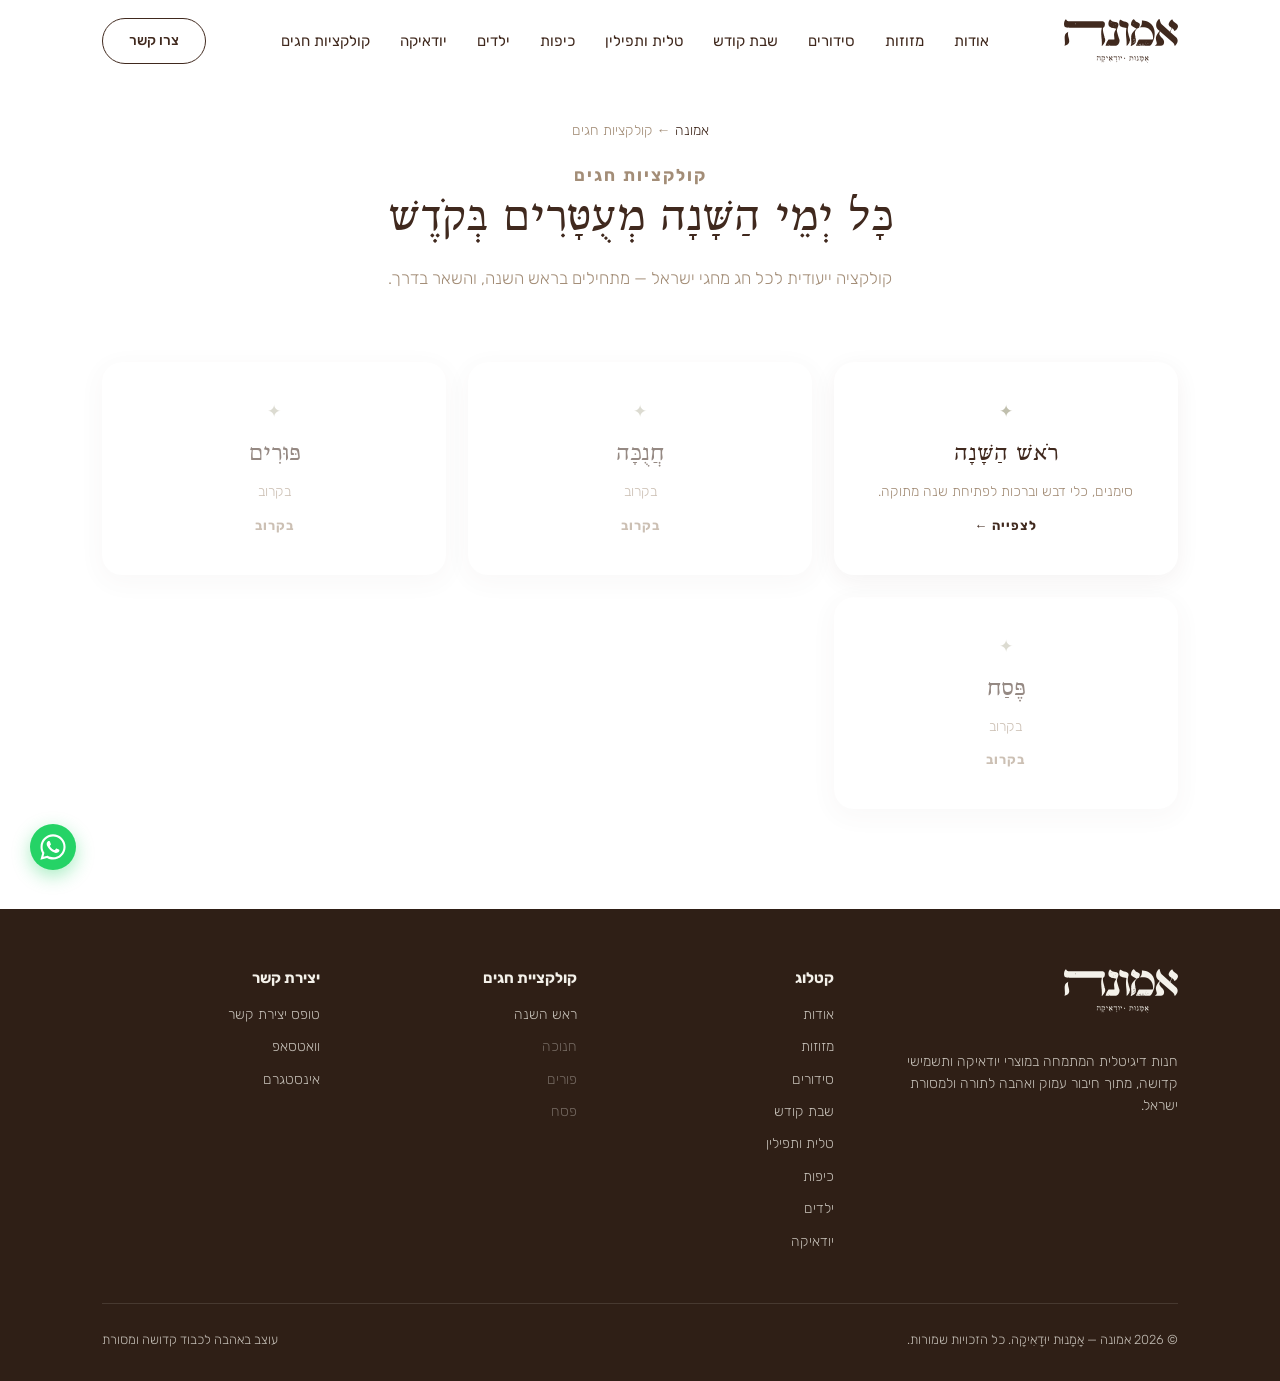
==== holidays.html @ 44ebb2d2 "Fix reveal animations and product galleries" ====
<!DOCTYPE html>
<html lang="he" dir="rtl">
<head>
<meta charset="UTF-8">
<meta name="viewport" content="width=device-width, initial-scale=1.0">
<title>קולקציות חגים | אמונה</title>
<meta name="description" content="קולקציות חגים של אמונה — מוצרי יודאיקה מהודרים לכל חג מחגי ישראל, מתחילים בראש השנה.">
<link rel="icon" type="image/svg+xml" href="assets/img/favicon.svg">
<link rel="preconnect" href="https://fonts.googleapis.com">
<link rel="stylesheet" href="assets/css/style.css?v=74">
</head>
<body>

<a class="whatsapp-float" href="https://wa.me/972544996314?text=%D7%A9%D7%9C%D7%95%D7%9D%2C%20%D7%90%D7%A9%D7%9E%D7%97%20%D7%9C%D7%A9%D7%9E%D7%95%D7%A2%20%D7%A2%D7%95%D7%93%20%D7%A2%D7%9C%20%D7%94%D7%A7%D7%98%D7%9C%D7%95%D7%92%20%D7%A9%D7%9C%20%D7%90%D7%9E%D7%95%D7%A0%D7%94" target="_blank" rel="noopener" aria-label="שיחה בוואטסאפ עם אפרת">
  <svg viewBox="327 10 786 790" width="26" height="26" fill="#ffffff" aria-hidden="true">
    <path fill-rule="evenodd" d="M 991.027344 132.410156 C 919.105469 60.414062 823.464844 20.6875 721.554688 20.6875 C 511.570312 20.6875 340.664062 191.558594 340.585938 401.617188 C 340.585938 468.746094 358.113281 534.320312 391.449219 592.0625 L 337.394531 789.460938 L 539.355469 736.472656 C 595.007812 766.84375 657.652344 782.808594 721.402344 782.847656 L 721.554688 782.847656 C 931.496094 782.847656 1102.441406 611.941406 1102.480469 401.921875 C 1102.480469 300.121094 1062.945312 204.445312 990.988281 132.410156 Z M 721.554688 718.53125 L 721.4375 718.53125 C 664.648438 718.53125 608.882812 703.25 560.265625 674.398438 L 548.707031 667.515625 L 428.855469 698.953125 L 460.824219 582.101562 L 453.296875 570.128906 C 421.59375 519.722656 404.867188 461.449219 404.90625 401.617188 C 404.980469 227.0625 547.035156 85.007812 721.667969 85.007812 C 806.246094 85.007812 885.730469 118.003906 945.523438 177.871094 C 1005.320312 237.703125 1038.199219 317.265625 1038.160156 401.882812 C 1038.085938 576.476562 896.03125 718.53125 721.515625 718.53125 Z M 895.234375 481.40625 C 885.730469 476.652344 838.9375 453.617188 830.195312 450.460938 C 821.449219 447.269531 815.140625 445.710938 808.792969 455.214844 C 802.445312 464.753906 784.199219 486.195312 778.648438 492.542969 C 773.097656 498.890625 767.546875 499.6875 758.007812 494.898438 C 748.503906 490.148438 717.828125 480.074219 681.449219 447.648438 C 653.167969 422.410156 634.046875 391.238281 628.496094 381.699219 C 622.949219 372.15625 627.925781 367.023438 632.679688 362.273438 C 636.9375 358.015625 642.183594 351.136719 646.972656 345.585938 C 651.722656 340.035156 653.320312 336.042969 656.476562 329.695312 C 659.667969 323.347656 658.070312 317.796875 655.675781 313.007812 C 653.28125 308.257812 634.273438 261.386719 626.332031 242.34375 C 618.613281 223.792969 610.746094 226.300781 604.929688 225.996094 C 599.378906 225.730469 593.03125 225.65625 586.683594 225.65625 C 580.335938 225.65625 570.035156 228.011719 561.289062 237.550781 C 552.546875 247.09375 527.992188 270.128906 527.992188 316.960938 C 527.992188 363.792969 562.089844 409.066406 566.878906 415.453125 C 571.628906 421.800781 634.007812 517.9375 729.496094 559.179688 C 752.191406 568.988281 769.941406 574.839844 783.78125 579.25 C 806.585938 586.511719 827.34375 585.484375 843.726562 583.015625 C 862.011719 580.277344 900.023438 559.976562 907.96875 537.742188 C 915.914062 515.503906 915.914062 496.457031 913.519531 492.46875 C 911.121094 488.476562 904.773438 486.117188 895.273438 481.328125 Z M 895.234375 481.40625 "/>
  </svg>
</a>
<button class="to-top" id="toTop" aria-label="חזרה למעלה">↑</button>

<!-- ================= HEADER ================= -->
<header class="site-header" id="siteHeader">
  <div class="container">
    <a href="index.html" class="logo"><img src="assets/img/logo.svg" alt="אמונה - אמנות יודאיקה"></a>

    <nav class="main-nav" id="mainNav">
      <ul>
        <li><a href="index.html#about" class="nav-link">אודות</a></li>
        <li><a href="index.html#mezuzot" class="nav-link">מזוזות</a></li>
        <li><a href="index.html#siddurim" class="nav-link">סידורים</a></li>
        <li><a href="index.html#shabbat" class="nav-link">שבת קודש</a></li>
        <li><a href="index.html#tallit" class="nav-link">טלית ותפילין</a></li>
        <li><a href="index.html#kippot" class="nav-link">כיפות</a></li>
        <li><a href="index.html#kids" class="nav-link">ילדים</a></li>
        <li><a href="index.html#judaica" class="nav-link">יודאיקה</a></li>
        <li><a href="holidays.html" class="nav-link">קולקציות חגים</a></li>
      </ul>
    </nav>

    <div class="header-cta">
      <a href="index.html#contact" class="btn btn-outline">צרו קשר</a>
      <button class="nav-toggle" id="navToggle" aria-label="תפריט">
        <span></span><span></span><span></span>
      </button>
    </div>
  </div>
</header>

<!-- ================= HOLIDAY COLLECTIONS ================= -->
<section class="holidays-index page-first-section">
  <div class="container">
    <p class="breadcrumb"><a href="index.html">אמונה</a> ← קולקציות חגים</p>
    <div class="section-heading reveal">
      <p class="eyebrow">קולקציות חגים</p>
      <h2>כָּל יְמֵי הַשָּׁנָה מְעֻטָּרִים בְּקֹדֶשׁ</h2>
      <p>קולקציה ייעודית לכל חג מחגי ישראל — מתחילים בראש השנה, והשאר בדרך.</p>
    </div>
    <div class="holidays-grid">
      <a href="rosh-hashana.html" class="cat-card holiday-card reveal">
        <span class="cat-num">✦</span>
        <h3>רֹאשׁ הַשָּׁנָה</h3>
        <p>סימנים, כלי דבש וברכות לפתיחת שנה מתוקה.</p>
        <span class="go">לצפייה ←</span>
      </a>
      <div class="cat-card holiday-card soon reveal">
        <span class="cat-num">✦</span>
        <h3>חֲנֻכָּה</h3>
        <p>בקרוב</p>
        <span class="go soon-badge">בקרוב</span>
      </div>
      <div class="cat-card holiday-card soon reveal">
        <span class="cat-num">✦</span>
        <h3>פּוּרִים</h3>
        <p>בקרוב</p>
        <span class="go soon-badge">בקרוב</span>
      </div>
      <div class="cat-card holiday-card soon reveal">
        <span class="cat-num">✦</span>
        <h3>פֶּסַח</h3>
        <p>בקרוב</p>
        <span class="go soon-badge">בקרוב</span>
      </div>
    </div>
  </div>
</section>

<!-- ================= FOOTER ================= -->
<footer class="site-footer">
  <div class="container">
    <div class="footer-grid">
      <div>
        <a href="index.html" class="logo"><img src="assets/img/logo-light.svg" alt="אמונה - אמנות יודאיקה"></a>
        <p style="margin-top:16px; font-size:14px;">חנות דיגיטלית המתמחה במוצרי יודאיקה ותשמישי קדושה, מתוך חיבור עמוק ואהבה לתורה ולמסורת ישראל.</p>
      </div>
      <div class="footer-col">
        <h4>קטלוג</h4>
        <ul>
          <li><a href="index.html#about">אודות</a></li>
          <li><a href="index.html#mezuzot">מזוזות</a></li>
          <li><a href="index.html#siddurim">סידורים</a></li>
          <li><a href="index.html#shabbat">שבת קודש</a></li>
          <li><a href="index.html#tallit">טלית ותפילין</a></li>
          <li><a href="index.html#kippot">כיפות</a></li>
          <li><a href="index.html#kids">ילדים</a></li>
          <li><a href="index.html#judaica">יודאיקה</a></li>
        </ul>
      </div>
      <div class="footer-col">
        <h4>קולקציית חגים</h4>
        <ul>
          <li><a href="rosh-hashana.html">ראש השנה</a></li>
          <li><span class="footer-soon">חנוכה</span></li>
          <li><span class="footer-soon">פורים</span></li>
          <li><span class="footer-soon">פסח</span></li>
        </ul>
      </div>
      <div class="footer-col">
        <h4>יצירת קשר</h4>
        <ul>
          <li><a href="index.html#contact">טופס יצירת קשר</a></li>
          <li><a href="https://wa.me/972544996314" target="_blank" rel="noopener">וואטסאפ</a></li>
          <li><a href="https://www.instagram.com/efrat.m_?igsh=NWtpbXg4aDJveWQy" target="_blank" rel="noopener">אינסטגרם</a></li>
        </ul>
      </div>
    </div>
    <div class="footer-bottom">
      <span>© <span id="year"></span> אמונה — אָמָנוּת יוּדָאִיקָה. כל הזכויות שמורות.</span>
      <span>עוצב באהבה לכבוד קדושה ומסורת</span>
    </div>
  </div>
</footer>

<!-- ================= LIGHTBOX ================= -->
<div class="lightbox" id="lightbox" aria-hidden="true">
  <button class="lightbox-close" id="lightboxClose" aria-label="סגירה">&times;</button>
  <img src="" alt="" id="lightboxImg">
</div>

<script src="assets/js/main.js?v=20"></script>
</body>
</html>
---- assets/css/style.css ----
/* ==========================================================================
   אמונה — Emuna Judaica — Landing Page Styles
   ========================================================================== */

@import url('https://fonts.googleapis.com/css2?family=Frank+Ruhl+Libre:wght@300;400;500;700;900&family=Rubik:ital,wght@0,300;0,400;0,500;0,700;1,400&family=Suez+One&display=swap');

@font-face {
  font-family: 'Hadasim CLM';
  src: url('../fonts/HadasimCLM-Regular.ttf') format('truetype');
  font-weight: 400;
  font-style: normal;
  font-display: swap;
}
@font-face {
  font-family: 'FtPilKahol';
  src: url('../fonts/FtPilKahol.ttf') format('truetype');
  font-weight: 400;
  font-style: normal;
  font-display: swap;
}

:root {
  --brown-1: #40291e;
  --brown-light: #a38d77;
  --sage: #c0bfad;
  --cream: #f4f1ea;
  --white: #ffffff;
  --tan-card: #e7dbc8;

  --font-display: 'Hadasim CLM', 'Frank Ruhl Libre', serif;
  --font-body: 'Rubik', sans-serif;
  --font-accent: 'FtPilKahol', 'Suez One', serif;

  --shadow-image: 0 0 60px 15px rgba(115, 115, 115, 0.2);
  --shadow-product: 0 10px 40px rgba(0, 0, 0, 0.12);

  --container-w: 1180px;
  --radius-card: 28px;
}

* { box-sizing: border-box; margin: 0; padding: 0; }

html { scroll-behavior: smooth; }

body {
  font-family: var(--font-body);
  background: var(--cream);
  color: var(--brown-1);
  line-height: 1.6;
  font-weight: 300;
  overflow-x: hidden;
}

img { max-width: 100%; display: block; }

a { color: inherit; text-decoration: none; }

ul { list-style: none; }

h1, h2, h3, h4 {
  font-family: var(--font-display);
  font-weight: 500;
  line-height: 1.25;
}

.container {
  max-width: 90%;
  margin: 0 auto;
  padding: 0 3%;
}

.eyebrow {
  font-family: var(--font-body);
  font-weight: 700;
  letter-spacing: 2px;
  font-size: 13px;
  color: var(--brown-light);
  text-transform: uppercase;
}

.price {
  font-family: var(--font-accent);
  font-size: 26px;
  color: var(--brown-1);
}

.out-of-stock {
  font-weight: 700;
  font-size: 14px;
  letter-spacing: 1px;
  color: #a3453a;
}
.product-card:has(.out-of-stock),
.pc-kid:has(.out-of-stock),
.pc-full:has(.out-of-stock) {
  opacity: 0.5;
}

/* ---------- buttons ---------- */
.btn {
  display: inline-flex;
  align-items: center;
  justify-content: center;
  gap: 10px;
  padding: 15px 36px;
  border-radius: 40px;
  font-family: var(--font-body);
  font-weight: 500;
  font-size: 16px;
  cursor: pointer;
  border: 1.5px solid var(--brown-1);
  transition: all 0.3s ease;
}
.btn-primary {
  background: var(--brown-1);
  color: var(--cream);
}
.btn-primary:hover { background: transparent; color: var(--brown-1); }
.btn-outline {
  background: transparent;
  color: var(--brown-1);
}
.btn-outline:hover { background: var(--brown-1); color: var(--cream); }

/* ---------- reveal-on-scroll ---------- */
.reveal {
  transition: opacity 0.8s ease, transform 0.8s ease;
}
.reveal.reveal-ready { opacity: 0; transform: translateY(28px); }
.reveal.in-view { opacity: 1; transform: translateY(0); }

@media (prefers-reduced-motion: reduce) {
  .reveal,
  .reveal.reveal-ready,
  .reveal.in-view {
    opacity: 1;
    transform: none;
    transition: none;
  }
}

/* ==========================================================================
   Header
   ========================================================================== */
.site-header {
  position: fixed;
  inset-inline: 0;
  top: 0;
  z-index: 500;
  padding: 18px 0;
  transition: background 0.35s ease, padding 0.35s ease, box-shadow 0.35s ease;
}
.site-header .container {
  display: flex;
  align-items: center;
  justify-content: space-between;
}
.site-header.scrolled {
  background: rgba(244, 241, 234, 0.94);
  backdrop-filter: blur(8px);
  box-shadow: 0 4px 24px rgba(64, 41, 30, 0.08);
  padding: 10px 0;
}
.logo { display: inline-block; }
.logo img { display: block; height: 44px; width: auto; }
.main-nav ul {
  display: flex;
  gap: 30px;
}
.main-nav a {
  font-size: 15px;
  font-weight: 400;
  position: relative;
  padding-bottom: 4px;
}
.main-nav a::after {
  content: '';
  position: absolute;
  bottom: 0;
  right: 0;
  width: 0;
  height: 1.5px;
  background: var(--brown-1);
  transition: width 0.3s ease;
}
.main-nav a:hover::after,
.main-nav a.active::after { width: 100%; }
.main-nav a.active { color: var(--brown-1); font-weight: 700; }

.header-cta { display: flex; align-items: center; gap: 18px; }
.header-cta .btn { padding: 11px 26px; font-size: 14px; }

.nav-toggle {
  display: none;
  flex-direction: column;
  gap: 5px;
  background: none;
  border: none;
  cursor: pointer;
  z-index: 600;
}
.nav-toggle span {
  width: 26px;
  height: 2px;
  background: var(--brown-1);
  transition: 0.3s;
}

/* ==========================================================================
   Hero
   ========================================================================== */
.hero {
  position: relative;
  min-height: 100vh;
  display: flex;
  align-items: center;
  justify-content: center;
  text-align: center;
  overflow: hidden;
  background: var(--cream);
}
.hero-pattern {
  position: absolute;
  top: 50%;
  left: 50%;
  transform: translate(-50%, -50%);
  width: 900px;
  opacity: 0.55;
  pointer-events: none;
  mix-blend-mode: multiply;
}
.hero-inner { position: relative; z-index: 2; padding-top: 60px; }
.hero-word-top,
.hero-word-bottom {
  font-family: var(--font-body);
  font-weight: 300;
  font-size: 22px;
  letter-spacing: 10px;
  color: var(--brown-1);
}
.hero-word-top { margin-bottom: 18px; }
.hero-title {
  font-family: var(--font-display);
  font-size: clamp(72px, 14vw, 190px);
  font-weight: 500;
  color: var(--brown-1);
  line-height: 1;
  margin: 10px 0;
}
.hero-word-bottom { margin-top: 18px; margin-bottom: 34px; }
.hero-tagline {
  font-family: var(--font-accent);
  font-size: 34px;
  letter-spacing: 1px;
  color: var(--brown-light);
  margin-bottom: 46px;
}
.hero-actions {
  display: flex;
  gap: 18px;
  justify-content: center;
  flex-wrap: wrap;
}
.hero-actions-holiday {
  display: flex;
  justify-content: center;
  margin-top: 18px;
}
.btn-holiday {
  background: transparent;
  color: var(--brown-1);
  border-color: var(--brown-light);
  font-size: 14px;
  padding: 12px 30px;
}
.btn-holiday:hover { background: var(--brown-1); border-color: var(--brown-1); color: var(--cream); }
.scroll-cue {
  position: absolute;
  bottom: 36px;
  left: 50%;
  transform: translateX(-50%);
  width: 1px;
  height: 60px;
  background: linear-gradient(var(--brown-light), transparent);
  animation: scrollCue 2s infinite;
}
@keyframes scrollCue {
  0% { opacity: 0; transform: translate(-50%, -10px); }
  40% { opacity: 1; }
  100% { opacity: 0; transform: translate(-50%, 20px); }
}

/* ==========================================================================
   About
   ========================================================================== */
.about {
  padding: 100px 0;
  background: var(--white);
}
.about .container {
  display: grid;
  grid-template-columns: 0.85fr 1.15fr;
  gap: 90px;
  align-items: center;
}
.about-photo {
  border-radius: 0 220px 220px 220px;
  overflow: hidden;
  box-shadow: var(--shadow-image);
}
.about-photo img { width: 100%; height: 100%; object-fit: cover; }
.about-text h2 {
  font-size: clamp(30px, 4vw, 44px);
  margin-bottom: 28px;
}
.about-text p { margin-bottom: 18px; font-size: 17px; color: var(--brown-1); }

.reveal-word {
  opacity: 0.2;
  transition: opacity 0.4s ease;
}
.reveal-word.revealed { opacity: 1; }
.about-text .about-signature,
.about-signature {
  margin-top: 30px;
  font-family: var(--font-accent);
  font-size: 28px;
  color: var(--brown-1);
}

/* ==========================================================================
   Category index
   ========================================================================== */
.cat-index {
  padding: 100px 0;
  text-align: center;
}
.section-heading { max-width: 720px; margin: 0 auto 70px; }
.section-heading h2 { font-size: clamp(30px, 4vw, 46px); margin-bottom: 18px; }
.section-heading p { font-size: 17px; color: var(--brown-light); }

.cat-grid {
  display: grid;
  grid-template-columns: repeat(4, 1fr);
  gap: 22px;
}
.cat-card {
  background: var(--white);
  border-radius: 20px;
  padding: 38px 24px;
  text-align: center;
  box-shadow: 0 6px 24px rgba(64, 41, 30, 0.06);
  transition: transform 0.3s ease, box-shadow 0.3s ease;
  display: flex;
  flex-direction: column;
  gap: 12px;
}
.cat-card:hover { transform: translateY(-8px); box-shadow: 0 18px 40px rgba(64, 41, 30, 0.12); }
.cat-num {
  font-family: var(--font-accent);
  font-size: 17px;
  color: var(--sage);
}
.cat-card h3 { font-size: 24px; }
.cat-card p { font-size: 14px; color: var(--brown-light); flex-grow: 1; }
.cat-card span.go { font-size: 13px; font-weight: 700; letter-spacing: 1px; }

/* ==========================================================================
   Standalone sub-pages (holidays.html, rosh-hashana.html)
   ========================================================================== */
.page-first-section { padding-top: 150px; }
.breadcrumb {
  position: relative;
  z-index: 1;
  text-align: center;
  font-size: 14px;
  font-weight: 200;
  color: var(--brown-light);
  margin: 40px 0 20px 0;
}
.breadcrumb a { color: var(--brown-1); }
.breadcrumb a:hover { text-decoration: underline; }

/* ==========================================================================
   Holiday collections index
   ========================================================================== */
.holidays-index {
  padding: 80px 0 100px;
  text-align: center;
  background: var(--white);
}
.holidays-grid {
  display: grid;
  grid-template-columns: repeat(3, 1fr);
  gap: 22px;
}
.holiday-card { position: relative; }
.holiday-card.soon {
  cursor: default;
  opacity: 0.55;
}
.holiday-card.soon:hover { transform: none; box-shadow: 0 6px 24px rgba(64, 41, 30, 0.06); }
.soon-badge {
  color: var(--brown-light) !important;
  letter-spacing: 1.5px;
}

/* ==========================================================================
   Product category sections
   ========================================================================== */
.category-section {
  position: relative;
  padding: 100px 0;
  overflow: hidden;
}
.category-section:nth-of-type(even) { background: var(--white); }

.cat-watermark {
  position: absolute;
  top: -60px;
  font-family: var(--font-accent);
  font-size: clamp(220px, 34vw, 480px);
  color: var(--sage);
  opacity: 0.15;
  line-height: 1;
  z-index: 0;
  user-select: none;
}
html[dir="rtl"] .cat-watermark.right { right: -20px; }
html[dir="rtl"] .cat-watermark.left { left: -20px; }

.cat-header {
  position: relative;
  z-index: 1;
  text-align: center;
  max-width: 820px;
  margin: 0 auto 70px;
}
.cat-header h2 {
  font-size: clamp(46px, 7vw, 84px);
  margin-bottom: 24px;
}
.cat-header p { font-size: 16px; color: var(--brown-1); }

.cat-hero-photo {
  position: relative;
  z-index: 1;
  border-radius: var(--radius-card);
  overflow: hidden;
  box-shadow: var(--shadow-image);
  margin-bottom: 70px;
  max-height: 480px;
}
.cat-hero-photo img { width: 100%; height: 480px; object-fit: cover; }

/* product grid */
.product-grid {
  position: relative;
  z-index: 1;
  display: grid;
  grid-template-columns: repeat(4, 1fr);
  gap: 30px;
}
.product-grid.cols-3 { grid-template-columns: repeat(4, 1fr); }

.product-card {
  background: var(--white);
  border-radius: var(--radius-card);
  overflow: hidden;
  box-shadow: var(--shadow-product);
  display: flex;
  flex-direction: column;
  transition: transform 0.35s ease;
}
.product-card:hover { transform: translateY(-6px); }
.product-card .pc-img { aspect-ratio: 5/4; overflow: hidden; }
.mezuzah-collection .pc-img { aspect-ratio: 7/5; }
#shabbat .pc-img { aspect-ratio: 2/3; }
.holiday-section .product-card .pc-img { aspect-ratio: 3/5; }
.product-card .pc-img img { width: 100%; height: 100%; object-fit: cover; transition: transform 0.6s ease; }
.product-card:hover .pc-img img { transform: scale(1.06); }
.product-card .pc-body {
  padding: 20px 25px;
  text-align: center;
  display: flex;
  flex-direction: column;
  gap: 10px;
  flex-grow: 1;
}
.product-card h3 { font-size: 26px; }
.product-card .pc-meta { font-size: 14px; font-weight: 700; color: var(--brown-1); }
.product-card .pc-desc { font-size: 14px; color: var(--brown-light); flex-grow: 1; }
.product-card .pc-price { margin-top: 6px; }
.pc-wide { grid-column: span 2; }

.pc-img-duo { display: grid; grid-template-columns: 1fr 1fr; gap: 4px; }
.pc-img-duo .pc-img { aspect-ratio: 3/4; }

/* swipeable product images (2 photos per card, e.g. color variants) */
.pc-img-swipe { position: relative; }
.pc-img-track {
  display: flex;
  width: 100%;
  height: 100%;
  overflow-x: hidden;
  overflow-y: hidden;
  scroll-snap-type: x mandatory;
  scrollbar-width: none;
  -ms-overflow-style: none;
  touch-action: pan-x pan-y;
  overscroll-behavior: none;
}
.pc-img-track::-webkit-scrollbar { display: none; }
.pc-img-track img {
  flex: 0 0 100%;
  width: 100%;
  height: 100%;
  object-fit: cover;
  scroll-snap-align: start;
  scroll-snap-stop: always;
  user-select: none;
  -webkit-user-drag: none;
}

/* desktop: navigate only via the subtle arrow buttons, no drag/wheel scroll */
.pc-img-nav {
  position: absolute;
  top: 50%;
  z-index: 3;
  width: 32px;
  height: 32px;
  border: 0;
  border-radius: 50%;
  background: rgba(255, 255, 255, 0.85);
  color: var(--brown-1);
  box-shadow: 0 2px 10px rgba(48, 33, 25, 0.15);
  cursor: pointer;
  font: 0/1 Arial, sans-serif;
  transform: translateY(-50%);
  opacity: 0;
  transition: opacity 0.2s ease, background 0.2s ease;
}
.pc-img-nav::before { font-size: 20px; line-height: 22px; }
.pc-img-nav.prev { right: 10px; }
.pc-img-nav.prev::before { content: '‹'; }
.pc-img-nav.next { left: 10px; }
.pc-img-nav.next::before { content: '›'; }
.pc-img-swipe:hover .pc-img-nav,
.pc-img-nav:focus-visible { opacity: 1; }
.pc-img-nav:hover { background: #fff; }

/* mobile: native horizontal swipe plus visible arrow controls */
@media (max-width: 760px) {
  .pc-img-track {
    overflow-x: auto;
    overscroll-behavior-x: contain;
    overscroll-behavior-y: auto;
    -webkit-overflow-scrolling: touch;
  }
  .pc-img-nav { opacity: 1; }
}

.pc-img-dots {
  position: absolute;
  bottom: 12px;
  left: 50%;
  transform: translateX(-50%);
  display: flex;
  gap: 6px;
  z-index: 2;
}
.pc-img-dots .dot {
  width: 6px;
  height: 6px;
  border-radius: 50%;
  background: rgba(255, 255, 255, 0.55);
  box-shadow: 0 0 0 1px rgba(0, 0, 0, 0.08);
  transition: all 0.25s ease;
}
.pc-img-dots .dot.active { background: #fff; width: 16px; border-radius: 3px; }

/* Rosh Hashana atmosphere gallery */
.rh-atmo { margin-top: 70px; position: relative; z-index: 1; }
.rh-atmo-grid {
  display: grid;
  grid-template-columns: repeat(4, 1fr);
  gap: 16px;
}
.rh-atmo-img {
  aspect-ratio: 3/4;
  border-radius: var(--radius-card);
  overflow: hidden;
  box-shadow: var(--shadow-product);
  transition: transform 0.35s ease;
}
.rh-atmo-img:hover { transform: translateY(-6px); }
.rh-atmo-img img { width: 100%; height: 100%; object-fit: cover; cursor: zoom-in; transition: transform 0.6s ease; }
.rh-atmo-img:hover img { transform: scale(1.06); }

.color-dots { display: flex; gap: 8px; justify-content: center; margin: 20px 0; flex-wrap: wrap; }
.color-dots span {
  width: 22px; height: 22px; border-radius: 6px;
  border: 1px solid rgba(64,41,30,0.15);
}

.color-swatch {
  width: 26px; height: 26px; border-radius: 7px;
  border: 1px solid rgba(64,41,30,0.15);
  padding: 0;
  cursor: pointer;
  transition: transform 0.2s ease, box-shadow 0.2s ease;
}
.color-swatch:hover { transform: translateY(-2px); }
.color-swatch.active {
  box-shadow: 0 0 0 2px var(--cream), 0 0 0 4px var(--brown-1);
}

/* full-bleed style card (judaica) */
.product-grid.full-bleed { grid-template-columns: repeat(4, 1fr); gap: 30px; }

/* siddurim keeps the original single-column full-bleed layout at all screen sizes */
#siddurim .product-grid.full-bleed { grid-template-columns: repeat(2, 1fr); gap: 40px; }
#siddurim .pc-full .pc-img-full { aspect-ratio: unset; height: 460px; }
#siddurim .pc-full .pc-body { padding: 20px 25px; gap: 14px; }
#siddurim .pc-full .pc-body h3 { font-size: 32px; }
#siddurim .pc-full .pc-body .pc-desc { font-size: 15px; }
#siddurim .pc-full .pc-body .pc-meta { font-size: 14px; }
#siddurim .pc-full .pc-body .price { font-size: 26px; }
.pc-full {
  border-radius: var(--radius-card);
  overflow: hidden;
  box-shadow: var(--shadow-product);
  display: flex;
  flex-direction: column;
}
.pc-full .pc-img-full { aspect-ratio: 4/3; overflow: hidden; }
.pc-full .pc-img-full img { width: 100%; height: 100%; object-fit: cover; }
.pc-full .pc-body {
  padding: 20px 25px;
  text-align: center;
  flex: 1;
  display: flex;
  flex-direction: column;
  justify-content: space-between;
}
.pc-full .pc-body h3 { font-size: 22px; margin-bottom: 6px; }
.pc-full .pc-body .pc-desc { font-size: 13px; }
.pc-full .pc-body .pc-meta { font-size: 12px; }
.pc-full .pc-body .price { font-size: 20px; }

/* judaica: wide grid, shares the standard .pc-img-swipe gallery pattern */
.product-grid.judaica-grid { grid-template-columns: repeat(5, minmax(0, 1fr)); gap: 24px; }
.judaica-product .pc-img { background: var(--tan-card); }
.judaica-product .pc-price { margin-top: auto; padding-top: 4px; }

@media (min-width: 1025px) {
  .product-grid.judaica-grid .product-card .pc-img {
    aspect-ratio: 3 / 4;
    overflow: hidden;
  }
}

@media (max-width: 1024px) {
  .product-grid.judaica-grid { grid-template-columns: repeat(2, minmax(0, 1fr)); }
}
@media (max-width: 760px) {
  .product-grid.judaica-grid { grid-template-columns: 1fr; gap: 18px; }
  .product-grid.judaica-grid .judaica-product .pc-img { aspect-ratio: 4/5; }
}

/* click-to-select product gallery (kippot): grid of photos + one shared detail card below */
.pc-gallery { position: relative; z-index: 1; }
.pcg-grid {
  display: grid;
  grid-template-columns: repeat(4, 1fr);
  gap: 20px;
}
.pcg-thumb {
  aspect-ratio: 3/4;
  border-radius: 18px;
  overflow: hidden;
  border: none;
  padding: 0;
  cursor: pointer;
  background: var(--tan-card);
  box-shadow: var(--shadow-product);
  transition: transform 0.25s ease, box-shadow 0.25s ease;
}
.pcg-thumb img { width: 100%; height: 100%; object-fit: cover; transition: transform 0.5s ease; }
.pcg-thumb:hover { transform: translateY(-4px); }
.pcg-thumb:hover img { transform: scale(1.06); }
.pcg-thumb.active {
  box-shadow: 0 0 0 2px var(--cream), 0 0 0 4px var(--brown-1);
  transform: scale(1.1);
  position: relative;
  z-index: 2;
}

.pcg-detail {
  margin: 36px auto 0;
  background: var(--white);
  border-radius: var(--radius-card);
  box-shadow: var(--shadow-product);
  padding: 30px 32px;
  text-align: center;
}
.pcg-detail h3 { font-size: 26px; margin-bottom: 10px; }
.pcg-detail .pc-meta { font-size: 14px; font-weight: 700; color: var(--brown-1); margin-bottom: 10px; }
.pcg-detail .pc-desc { font-size: 14px; color: var(--brown-light); margin-bottom: 16px; }

@media (max-width: 1024px) {
  .pcg-grid { grid-template-columns: repeat(4, 1fr); }
}
@media (max-width: 760px) {
  .pcg-grid { grid-template-columns: repeat(2, 1fr); gap: 12px; }
  .pcg-thumb { border-radius: 14px; }
  .pcg-detail { padding: 24px 22px; margin-top: 26px; }
}

/* tallit list style: wide photo strip with title/price and fabric-swatch circle overlaid on the image */
.product-grid.tallit-list { grid-template-columns: 1fr; gap: 14px; }
.pc-tallit { position: relative; }
.pc-tallit-img { position: relative; aspect-ratio: 5 / 2; overflow: hidden; background: var(--tan-card); border-radius: var(--radius-card); }
.pc-tallit-img img { width: 100%; height: 100%; object-fit: cover; display: block; }
.pc-tallit-swatch {
  position: absolute;
  bottom: 8%;
  left: 5%;
  z-index: 2;
  width: 140px;
  height: 140px;
  border-radius: 50%;
  overflow: hidden;
  box-shadow: 0 8px 22px rgba(0, 0, 0, 0.25);
}
.pc-tallit-swatch img { width: 100%; height: 100%; object-fit: cover; }
.pc-tallit-info {
  position: absolute;
  z-index: 2;
  top: 18%;
  right: 60%;
  max-width: 260px;
  text-align: right;
}
.pc-tallit-info h3 { font-size: 26px; margin-bottom: 10px; }
.pc-tallit-info .pc-meta { font-size: 14px; color: var(--brown-1); margin-bottom: 16px; }
.pc-tallit-info .price { font-size: 22px; }

/* kids soft cards */
#kids::before {
  content: '';
  position: absolute;
  top: 60px;
  right: 40px;
  width: 260px;
  height: 462px;
  background-image: url('../img/kids_footprints_bg.png');
  background-repeat: no-repeat;
  background-size: contain;
  background-position: top right;
  opacity: 0.8;
  z-index: 0;
  pointer-events: none;
}

.product-grid.kids { grid-template-columns: repeat(3, 1fr); }
.pc-kid {
  border-radius: var(--radius-card);
  padding: 20px 25px;
  text-align: center;
  background: linear-gradient(160deg, #fff 0%, var(--cream) 100%);
  box-shadow: var(--shadow-product);
  position: relative;
  overflow: hidden;
  display: flex;
  flex-direction: column;
}
.pc-kid .price { margin-top: auto; padding-top: 14px; }
.pc-kid .blob {
  position: absolute; width: 200px; height: 200px; border-radius: 50%;
  opacity: 0.35; top: -60px; left: -60px; z-index: 0;
}
.pc-kid .blob.b1 { background: var(--sage); }
.pc-kid .blob.b2 { background: var(--tan-card); }
.pc-kid .blob.b3 { background: var(--brown-light); }
.pc-kid > * { position: relative; z-index: 1; }
.pc-kid-img { aspect-ratio: 1/1; border-radius: 18px; overflow: hidden; margin-bottom: 16px; }
.pc-kid-img img { width: 100%; height: 100%; object-fit: cover; }
.pc-kid h3 { font-size: 24px; margin-bottom: 10px; }
.pc-kid p { font-size: 14px; color: var(--brown-1); margin-bottom: 14px; }
.pc-kid .price { font-size: 26px; }

.pc-kid-featured { padding: 30px; }
.pc-kid-featured h3 { font-size: 28px; }
.pc-kid-gallery {
  display: grid;
  grid-template-columns: repeat(4, 1fr);
  gap: 5px;
  margin-bottom: 18px;
}
.pc-kid-gallery-img { aspect-ratio: 3 / 5; border-radius: 12px; overflow: hidden; }
.pc-kid-gallery-img img { width: 100%; height: 100%; object-fit: cover; cursor: zoom-in; transition: transform 0.6s ease; }
.pc-kid-gallery-img img:hover { transform: scale(1.06); }

.section-note {
  position: relative;
  z-index: 1;
  text-align: center;
  margin-top: 60px;
  font-weight: 700;
  font-size: 15px;
  color: var(--brown-light);
}

.material-strip {
  position: relative;
  z-index: 1;
  margin-top: 60px;
  border-radius: var(--radius-card);
  overflow: hidden;
  background: var(--brown-1);
  color: var(--cream);
  display: grid;
  grid-template-columns: 1fr 1fr;
  align-items: center;
}
.material-strip img { height: 100%; width: 100%; object-fit: cover; }
.material-strip .ms-text { padding: 60px; text-align: center; }
.material-strip h3 { font-size: 40px; margin-bottom: 20px; color: var(--cream); }
.material-strip p { font-size: 15px; opacity: 0.85; }

/* ==========================================================================
   Custom embroidery banner (siddurim add-on)
   ========================================================================== */
.embroidery-note {
  position: relative;
  z-index: 1;
  margin-top: 60px;
  text-align: center;
  max-width: 780px;
  margin-inline: auto;
}
.embroidery-note h3 { font-size: 30px; margin-bottom: 16px; }
.embroidery-note p { font-size: 15px; margin-bottom: 6px; }
.embroidery-note .warn { font-weight: 700; font-size: 14px; margin-top: 14px; }

/* ==========================================================================
   Bride's prayer (siddurim add-on, set apart from the regular grid)
   ========================================================================== */
.bride-prayer {
  position: relative;
  z-index: 1;
  margin-top: 60px;
  background: #e7dbc8;
  border-radius: var(--radius-card);
  overflow: hidden;
  box-shadow: var(--shadow-product);
  display: flex;
}
.bride-prayer-img { flex: 0 0 30%; aspect-ratio: 2 / 3; }
.bride-prayer-img img { width: 100%; height: 100%; object-fit: cover; display: block; }
.bride-prayer-body {
  flex: 1;
  display: flex;
  flex-direction: column;
  align-items: center;
  justify-content: center;
  text-align: center;
  gap: 10px;
  padding: 30px;
}
.bride-prayer-body h3 { font-size: 30px; }
.bride-prayer-body .pc-meta { font-size: 14px; color: var(--brown-1); }

@media (max-width: 760px) {
  .bride-prayer { flex-direction: column; }
  .bride-prayer-img { flex: none; height: auto; aspect-ratio: unset; }
  .bride-prayer-img img { height: auto; object-fit: unset; }
}

/* ==========================================================================
   Shabbat book set (bundle, set apart from the regular grid)
   ========================================================================== */
.shabbat-set {
  position: relative;
  z-index: 1;
  margin-top: 60px;
  padding: 50px 40px;
  border-radius: var(--radius-card);
  background: var(--tan-card);
}
.shabbat-set-inner { text-align: center; max-width: 640px; margin: 0 auto 40px; }
.shabbat-set-inner h3 { font-family: var(--font-display); font-size: 32px; margin: 10px 0 14px; }
.shabbat-set-inner p { font-size: 15px; color: var(--brown-1); }
.shabbat-set-grid { grid-template-columns: repeat(4, 1fr); gap: 24px; }
.shabbat-set-grid .product-card { background: var(--white); }
.shabbat-set-grid .product-card .pc-price { margin-top: auto; padding-top: 6px; }
.shabbat-set-offer { text-align: center; margin-top: 36px; }
.shabbat-set-offer p { font-size: 17px; }
.shabbat-set-was { text-decoration: line-through; opacity: 0.5; margin-inline-end: 12px; font-size: 16px; }
.shabbat-set-offer .price { font-size: 32px; }

.shabbat-set.prayer-books { padding: 36px; }
.prayer-books-layout {
  display: grid;
  grid-template-columns: minmax(280px, 0.72fr) minmax(0, 1.28fr);
  grid-template-areas: "details gallery";
  gap: 40px;
  align-items: stretch;
  direction: ltr;
}
.prayer-books-gallery {
  grid-area: gallery;
  min-width: 0;
  aspect-ratio: 3 / 3;
  overflow: hidden;
  border-radius: var(--radius-card);
  background: var(--brown-2);
  box-shadow: var(--shadow-product);
}
.prayer-books-gallery .pc-img-nav.prev { right: auto; left: 10px; }
.prayer-books-gallery .pc-img-nav.next { left: auto; right: 10px; }
.prayer-books-details {
  grid-area: details;
  display: flex;
  flex-direction: column;
  justify-content: center;
  padding: 10px 8px;
  direction: rtl;
}
.prayer-books-heading { margin-bottom: 12px; }
.prayer-books-heading h3 {
  font-family: var(--font-display);
  font-size: 34px;
  line-height: 1.25;
  margin-bottom: 8px;
}
.prayer-books-heading .pc-meta,
.prayer-book-item .pc-meta {
  color: var(--brown-1);
  font-size: 14px;
  font-weight: 700;
}
.prayer-book-item {
  display: flex;
  align-items: center;
  justify-content: space-between;
  gap: 20px;
  padding: 20px 0;
  border-top: 1px solid rgba(93, 62, 43, 0.18);
}
.prayer-book-item h4 {
  font-family: var(--font-display);
  font-size: 23px;
  line-height: 1.3;
  margin-bottom: 4px;
}
.prayer-book-item .price {
  flex: 0 0 auto;
  font-size: 25px;
  white-space: nowrap;
}
.prayer-books-note {
  margin-top: 8px;
  padding-top: 16px;
  border-top: 1px solid rgba(93, 62, 43, 0.18);
  color: var(--brown-1);
  font-size: 14px;
  font-weight: 700;
}

@media (max-width: 1024px) {
  .shabbat-set-grid { grid-template-columns: repeat(2, 1fr); }
  .prayer-books-layout {
    grid-template-columns: 1fr;
    grid-template-areas: "gallery" "details";
    gap: 30px;
  }
  .prayer-books-gallery { aspect-ratio: 4 / 3; }
  .prayer-books-details { padding: 0 6px; }
}
@media (max-width: 760px) {
  .shabbat-set { padding: 36px 20px; }
  .shabbat-set-grid { grid-template-columns: 1fr; gap: 18px; }
  .shabbat-set.prayer-books { padding: 20px; }
  .prayer-books-layout { gap: 24px; }
  .prayer-books-gallery { aspect-ratio: 4 / 3; }
  .prayer-books-heading h3 { font-size: 29px; }
  .prayer-book-item { padding: 17px 0; gap: 12px; }
  .prayer-book-item h4 { font-size: 20px; }
  .prayer-book-item .price { font-size: 22px; }
}

/* ==========================================================================
   Closing / testimonial
   ========================================================================== */
.closing {
  padding: 100px 0;
  text-align: center;
  background: linear-gradient(180deg, var(--white), var(--cream));
}
.closing blockquote {
  font-family: var(--font-display);
  font-size: clamp(22px, 3vw, 30px);
  max-width: 760px;
  margin: 0 auto 30px;
  line-height: 1.6;
}
.closing .about-signature { font-size: 30px; }

/* ==========================================================================
   Contact / newsletter
   ========================================================================== */
.contact {
  padding: 100px 0;
  background: var(--brown-1);
  color: var(--cream);
  text-align: center;
}
.contact h2 { color: var(--cream); font-size: clamp(30px, 4vw, 46px); margin-bottom: 18px; }
.contact p { color: rgba(244,241,234,0.75); margin-bottom: 44px; }
.contact-form {
  display: flex;
  gap: 14px;
  max-width: 560px;
  margin: 0 auto;
  flex-wrap: wrap;
  justify-content: center;
}
.contact-form input {
  flex: 1 1;
  padding: 16px 20px;
  border-radius: 40px;
  border: 1.5px solid rgba(244,241,234,0.3);
  background: transparent;
  color: var(--cream);
  font-family: var(--font-body);
  font-size: 15px;
  text-align: center;
}
.contact-form input::placeholder { color: rgba(244,241,234,0.55); }
.contact-form input:focus { outline: none; border-color: var(--cream); }
.contact-form .btn-primary {
  background: var(--cream);
  color: var(--brown-1);
  border-color: var(--cream);
  flex: 0 0 auto;
}
.contact-form .btn-primary:hover { background: transparent; color: var(--cream); }
.form-msg { margin-top: 18px; font-size: 14px; min-height: 20px; }
.form-msg.success { color: #c8e6c9; }
.form-msg.error { color: #ffcdd2; }

/* ==========================================================================
   Footer
   ========================================================================== */
.site-footer {
  padding: 60px 0 30px;
  background: #2f1f16;
  color: rgba(244,241,234,0.75);
}
.footer-grid {
  display: grid;
  grid-template-columns: 1.4fr 1fr 1fr 1fr;
  gap: 40px;
  padding-bottom: 40px;
  border-bottom: 1px solid rgba(244,241,234,0.12);
}
.footer-grid .logo { margin-bottom: 14px; }
.footer-col h4 { color: var(--cream); font-family: var(--font-body); font-size: 15px; font-weight: 700; margin-bottom: 16px; }
.footer-col ul li { margin-bottom: 10px; font-size: 14px; }
.footer-col a:hover { color: var(--cream); }
.footer-soon { color: rgba(244,241,234,0.35); }
.footer-bottom {
  padding-top: 26px;
  display: flex;
  justify-content: space-between;
  font-size: 13px;
  flex-wrap: wrap;
  gap: 10px;
}

/* ==========================================================================
   Back to top
   ========================================================================== */
.to-top {
  position: fixed;
  bottom: 86px;
  left: 30px;
  width: 46px;
  height: 46px;
  border-radius: 50%;
  background: var(--brown-1);
  color: var(--cream);
  display: flex;
  align-items: center;
  justify-content: center;
  cursor: pointer;
  opacity: 0;
  pointer-events: none;
  transform: translateY(10px);
  transition: all 0.3s ease;
  z-index: 400;
  border: none;
  font-size: 18px;
}
.to-top.visible { opacity: 1; pointer-events: auto; transform: translateY(0); }

.whatsapp-float {
  position: fixed;
  bottom: 30px;
  left: 30px;
  width: 46px;
  height: 46px;
  border-radius: 50%;
  background: #25d366;
  color: #fff;
  display: flex;
  align-items: center;
  justify-content: center;
  cursor: pointer;
  z-index: 400;
  box-shadow: 0 6px 18px rgba(37, 211, 102, 0.4);
  transition: transform 0.25s ease, box-shadow 0.25s ease;
}
.whatsapp-float:hover { transform: scale(1.08); box-shadow: 0 8px 22px rgba(37, 211, 102, 0.5); }

@media (max-width: 760px) {
  .to-top { bottom: 72px; left: 20px; width: 42px; height: 42px; }
  .whatsapp-float { bottom: 20px; left: 20px; width: 42px; height: 42px; }
  .whatsapp-float svg { width: 22px; height: 22px; }
  .logo img { display: block; height: 30px; width: auto; }
}

/* ==========================================================================
   Responsive
   ========================================================================== */
@media (max-width: 1024px) {
  .cat-grid { grid-template-columns: repeat(2, 1fr); }
  .holidays-grid { grid-template-columns: repeat(2, 1fr); }
  .rh-atmo-grid { grid-template-columns: repeat(3, 1fr); }
  .product-grid { grid-template-columns: repeat(3, 1fr); }
  .product-grid.cols-3 { grid-template-columns: repeat(3, 1fr); }
  .product-grid.full-bleed { grid-template-columns: repeat(3, 1fr); }
  .product-grid.kids { grid-template-columns: repeat(2, 1fr); }
  .pc-wide { grid-column: span 1; }
  .footer-grid { grid-template-columns: 1fr 1fr; }
  #siddurim .product-grid.full-bleed { grid-template-columns: 1fr; }

  .main-nav, .header-cta .btn-outline { display: none; }
  .nav-toggle { display: flex; }
  .site-header.nav-open {
    background: var(--cream);
    backdrop-filter: none;
    box-shadow: none;
  }
  .main-nav.open {
    display: flex;
    position: fixed;
    inset: 0;
    background: var(--cream);
    flex-direction: column;
    align-items: center;
    justify-content: center;
  }
  .main-nav.open ul { flex-direction: column; text-align: center; gap: 28px; }
  .main-nav.open a { font-size: 22px; }
}

@media (max-width: 760px) {
  .about .container { grid-template-columns: 1fr; gap: 50px; }
  .about-photo { max-width: 420px; margin: 0 auto; }

  .hero-title { font-size: clamp(56px, 20vw, 110px); }
  .hero-word-top, .hero-word-bottom { letter-spacing: 6px; font-size: 16px; }

  .about { padding: 70px 0; }
  .cat-index { padding: 70px 0; }
  .cat-grid { grid-template-columns: 1fr; gap: 14px; }
  .cat-card { padding: 20px 20px; gap: 8px; }

  .page-first-section { padding-top: 110px; }
  .holidays-index { padding: 50px 0 70px; }
  .holidays-grid { grid-template-columns: 1fr; gap: 14px; }
  .rh-atmo-grid { grid-template-columns: repeat(2, 1fr); gap: 12px; }
  .rh-atmo { margin-top: 50px; }

  .category-section { padding: 70px 0; }
  .cat-watermark { font-size: 160px; opacity: 0.12; }

  .product-grid.kids { grid-template-columns: 1fr; }
  .pc-kid-gallery { grid-template-columns: repeat(2, 1fr); }

  .product-grid,
  .product-grid.cols-3,
  .product-grid.full-bleed { grid-template-columns: repeat(2, 1fr); gap: 16px; }
  .pc-wide { grid-column: span 2; }
  .product-card .pc-img { aspect-ratio: 4/3; overflow: hidden; }
  .product-grid .product-card .pc-body { padding: 20px 25px; gap: 6px; }
  .product-grid .product-card h3 { font-size: 20px; }
  .product-grid .product-card .pc-desc { font-size: 12px; }
  .product-grid .product-card .pc-meta { font-size: 12px; }
  .product-grid .product-card .price { font-size: 20px; }
  .product-grid.full-bleed .pc-full .pc-body { padding: 20px 25px; gap: 4px; }
  .product-grid.full-bleed .pc-full h3 { font-size: 18px; }
  .product-grid.full-bleed .pc-full .pc-desc { font-size: 11px; }
  .product-grid.full-bleed .pc-full .pc-meta { font-size: 11px; }
  .product-grid.full-bleed .pc-full .price { font-size: 18px; }

  .pc-tallit-img { aspect-ratio: 2; }
  .pc-tallit-swatch { width: 76px; height: 76px; bottom: 6%; left: 5%; }
  .pc-tallit-info { top: 15%; right: 58%; max-width: 62%; }
  .pc-tallit-info h3 { font-size: 18px; margin-bottom: 4px; }
  .pc-tallit-info .pc-meta { font-size: 11px; margin-bottom: 8px; }
  .pc-tallit-info .price { font-size: 16px; }

  .material-strip { grid-template-columns: 1fr; }
  .material-strip img { height: 260px; }

  .footer-grid { grid-template-columns: 1fr; text-align: center; }
  .footer-grid > div:first-child { text-align: center; }
  .footer-bottom { justify-content: center; text-align: center; }

  .closing { padding: 70px 0; }
  .contact { padding: 70px 0; }
  .contact-form { flex-direction: column; }
  .contact-form input, .contact-form .btn { width: 100%; }
}

/* ==========================================================================
   Lightbox
   ========================================================================== */
.about-photo img,
.cat-hero-photo img,
.pc-img img,
.pc-img-full img,
.pc-tallit-img img,
.pc-tallit-swatch img,
.material-strip img,
.pc-kid-img img {
  cursor: zoom-in;
}

.lightbox {
  position: fixed;
  inset: 0;
  z-index: 1000;
  display: flex;
  align-items: center;
  justify-content: center;
  padding: 60px 24px;
  background: rgba(24, 15, 10, 0.92);
  opacity: 0;
  pointer-events: none;
  transition: opacity 0.3s ease;
}
.lightbox.open { opacity: 1; pointer-events: auto; }

.lightbox img {
  max-width: 92vw;
  max-height: 86vh;
  border-radius: 14px;
  box-shadow: 0 30px 80px rgba(0, 0, 0, 0.5);
  transform: scale(0.94);
  transition: transform 0.3s ease;
  cursor: default;
}
.lightbox.open img { transform: scale(1); }

.lightbox-close {
  position: absolute;
  top: 26px;
  right: 30px;
  width: 48px;
  height: 48px;
  border-radius: 50%;
  border: 1.5px solid rgba(244, 241, 234, 0.4);
  background: rgba(244, 241, 234, 0.08);
  color: var(--cream);
  font-size: 26px;
  line-height: 1;
  display: flex;
  align-items: center;
  justify-content: center;
  cursor: pointer;
  transition: background 0.25s ease, transform 0.25s ease;
}
.lightbox-close:hover { background: rgba(244, 241, 234, 0.2); transform: rotate(90deg); }

@media (max-width: 760px) {
  .lightbox-close { top: 16px; right: 16px; width: 42px; height: 42px; font-size: 22px; }
  .lightbox { padding: 30px 16px; }
}
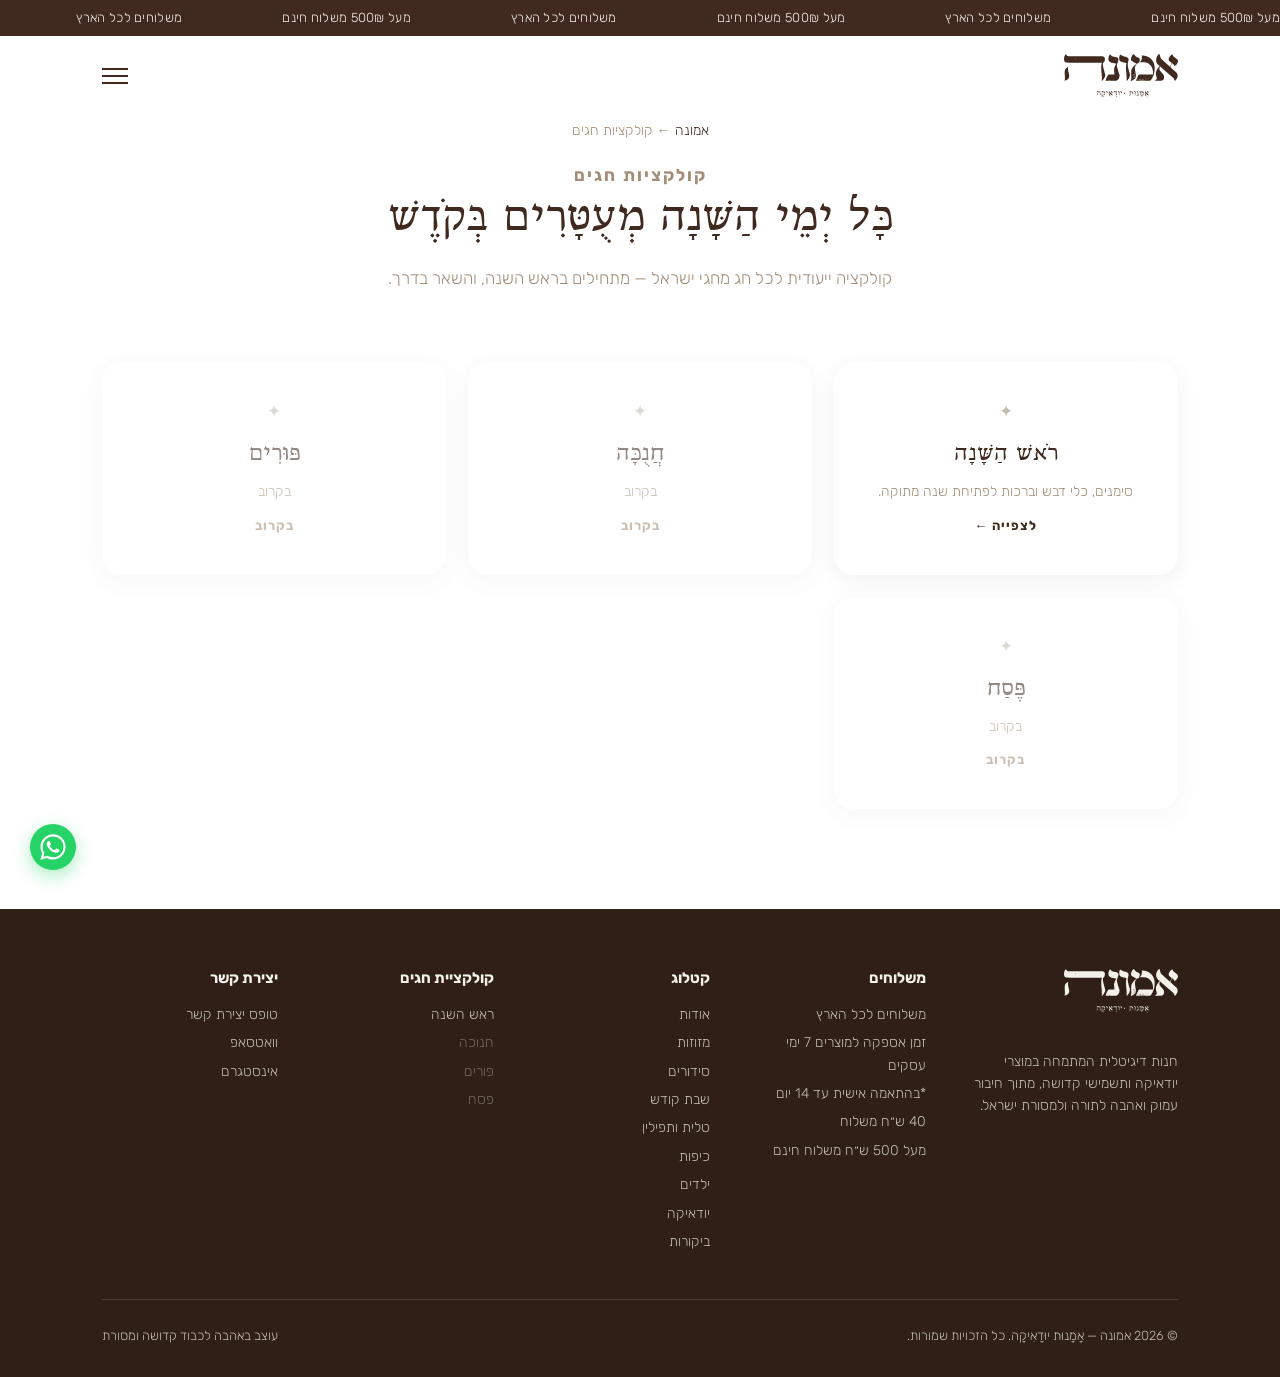
==== commit 08243019: "Add customer reviews and refresh catalog media" ====
--- a/holidays.html
+++ b/holidays.html
@@ -7,7 +7,7 @@
 <meta name="description" content="קולקציות חגים של אמונה — מוצרי יודאיקה מהודרים לכל חג מחגי ישראל, מתחילים בראש השנה.">
 <link rel="icon" type="image/svg+xml" href="assets/img/favicon.svg">
 <link rel="preconnect" href="https://fonts.googleapis.com">
-<link rel="stylesheet" href="assets/css/style.css?v=74">
+<link rel="stylesheet" href="assets/css/style.css?v=79">
 </head>
 <body>
 
@@ -17,6 +17,24 @@
   </svg>
 </a>
 <button class="to-top" id="toTop" aria-label="חזרה למעלה">↑</button>
+
+<!-- ================= PROMO BAR ================= -->
+<div class="promo-bar" aria-label="מידע על משלוחים">
+  <div class="promo-track" aria-hidden="true">
+    <div class="promo-set">
+      <span class="promo-item">מעל 500₪ משלוח חינם</span>
+      <span class="promo-item">משלוחים לכל הארץ</span>
+      <span class="promo-item">מעל 500₪ משלוח חינם</span>
+      <span class="promo-item">משלוחים לכל הארץ</span>
+    </div>
+    <div class="promo-set">
+      <span class="promo-item">מעל 500₪ משלוח חינם</span>
+      <span class="promo-item">משלוחים לכל הארץ</span>
+      <span class="promo-item">מעל 500₪ משלוח חינם</span>
+      <span class="promo-item">משלוחים לכל הארץ</span>
+    </div>
+  </div>
+</div>
 
 <!-- ================= HEADER ================= -->
 <header class="site-header" id="siteHeader">
@@ -29,11 +47,14 @@
         <li><a href="index.html#mezuzot" class="nav-link">מזוזות</a></li>
         <li><a href="index.html#siddurim" class="nav-link">סידורים</a></li>
         <li><a href="index.html#shabbat" class="nav-link">שבת קודש</a></li>
+        <li><a href="index.html#judaica" class="nav-link">יודאיקה</a></li>
         <li><a href="index.html#tallit" class="nav-link">טלית ותפילין</a></li>
         <li><a href="index.html#kippot" class="nav-link">כיפות</a></li>
         <li><a href="index.html#kids" class="nav-link">ילדים</a></li>
-        <li><a href="index.html#judaica" class="nav-link">יודאיקה</a></li>
+        <li class="nav-sep" aria-hidden="true"></li>
         <li><a href="holidays.html" class="nav-link">קולקציות חגים</a></li>
+        <li class="nav-sep" aria-hidden="true"></li>
+        <li><a href="index.html#reviews" class="nav-link">ביקורות</a></li>
       </ul>
     </nav>
 
@@ -93,6 +114,16 @@
         <p style="margin-top:16px; font-size:14px;">חנות דיגיטלית המתמחה במוצרי יודאיקה ותשמישי קדושה, מתוך חיבור עמוק ואהבה לתורה ולמסורת ישראל.</p>
       </div>
       <div class="footer-col">
+        <h4>משלוחים</h4>
+        <ul>
+          <li>משלוחים לכל הארץ</li>
+          <li>זמן אספקה למוצרים 7 ימי עסקים</li>
+          <li>*בהתאמה אישית עד 14 יום</li>
+          <li>40 ש״ח משלוח</li>
+          <li>מעל 500 ש״ח משלוח חינם</li>
+        </ul>
+      </div>
+      <div class="footer-col">
         <h4>קטלוג</h4>
         <ul>
           <li><a href="index.html#about">אודות</a></li>
@@ -103,6 +134,7 @@
           <li><a href="index.html#kippot">כיפות</a></li>
           <li><a href="index.html#kids">ילדים</a></li>
           <li><a href="index.html#judaica">יודאיקה</a></li>
+          <li><a href="index.html#reviews">ביקורות</a></li>
         </ul>
       </div>
       <div class="footer-col">
@@ -136,6 +168,6 @@
   <img src="" alt="" id="lightboxImg">
 </div>
 
-<script src="assets/js/main.js?v=20"></script>
+<script src="assets/js/main.js?v=22"></script>
 </body>
 </html>
--- a/assets/css/style.css
+++ b/assets/css/style.css
@@ -140,12 +140,51 @@
 }
 
 /* ==========================================================================
+   Promo bar
+   ========================================================================== */
+.promo-bar {
+  position: fixed;
+  inset-inline: 0;
+  top: 0;
+  z-index: 501;
+  height: 36px;
+  background: var(--brown-1);
+  color: var(--cream);
+  overflow: hidden;
+  display: flex;
+  align-items: center;
+}
+.promo-track {
+  display: flex;
+  align-items: center;
+  width: max-content;
+  animation: promo-scroll 22s linear infinite;
+}
+.promo-set {
+  display: flex;
+  align-items: center;
+  gap: 100px;
+  padding-inline-end: 100px;
+  white-space: nowrap;
+  flex-shrink: 0;
+}
+.promo-item { font-size: 13px; letter-spacing: 0.3px; }
+@keyframes promo-scroll {
+  from { transform: translateX(0); }
+  to { transform: translateX(-50%); }
+}
+@media (max-width: 760px) {
+  .promo-bar { height: 32px; }
+  .promo-item { font-size: 12px; }
+}
+
+/* ==========================================================================
    Header
    ========================================================================== */
 .site-header {
   position: fixed;
   inset-inline: 0;
-  top: 0;
+  top: 36px;
   z-index: 500;
   padding: 18px 0;
   transition: background 0.35s ease, padding 0.35s ease, box-shadow 0.35s ease;
@@ -186,6 +225,13 @@
 .main-nav a:hover::after,
 .main-nav a.active::after { width: 100%; }
 .main-nav a.active { color: var(--brown-1); font-weight: 700; }
+.main-nav .nav-sep {
+  width: 1px;
+  height: 14px;
+  align-self: center;
+  background: var(--brown-light);
+  opacity: 0.6;
+}
 
 .header-cta { display: flex; align-items: center; gap: 18px; }
 .header-cta .btn { padding: 11px 26px; font-size: 14px; }
@@ -211,6 +257,7 @@
    ========================================================================== */
 .hero {
   position: relative;
+  top: 35px;
   min-height: 100vh;
   display: flex;
   align-items: center;
@@ -264,8 +311,16 @@
 .hero-actions-holiday {
   display: flex;
   justify-content: center;
-  margin-top: 18px;
-}
+  margin-top: 45px;
+}
+.hero-actions-holiday .btn {
+  border: none;
+  padding: 8px 20px;
+  font-size: 16px;
+  text-decoration: underline;
+  text-underline-offset: 4px;
+}
+.hero-actions-holiday .btn:hover { background: rgba(64, 41, 30, 0.08); color: var(--brown-1); }
 .btn-holiday {
   background: transparent;
   color: var(--brown-1);
@@ -442,6 +497,9 @@
 }
 .cat-header p { font-size: 16px; color: var(--brown-1); }
 
+.section-divider-heading { text-align: center; margin: 60px auto 40px; }
+.section-divider-heading h2 { font-size: clamp(36px, 5vw, 60px); }
+
 .cat-hero-photo {
   position: relative;
   z-index: 1;
@@ -451,7 +509,8 @@
   margin-bottom: 70px;
   max-height: 480px;
 }
-.cat-hero-photo img { width: 100%; height: 480px; object-fit: cover; }
+.cat-hero-photo img,
+.cat-hero-photo video { width: 100%; height: 480px; object-fit: cover; display: block; }
 
 /* product grid */
 .product-grid {
@@ -475,7 +534,7 @@
 .product-card:hover { transform: translateY(-6px); }
 .product-card .pc-img { aspect-ratio: 5/4; overflow: hidden; }
 .mezuzah-collection .pc-img { aspect-ratio: 7/5; }
-#shabbat .pc-img { aspect-ratio: 2/3; }
+#shabbat .pc-img, #siddurim .shabbat-set .pc-img { aspect-ratio: 2/3; }
 .holiday-section .product-card .pc-img { aspect-ratio: 3/5; }
 .product-card .pc-img img { width: 100%; height: 100%; object-fit: cover; transition: transform 0.6s ease; }
 .product-card:hover .pc-img img { transform: scale(1.06); }
@@ -557,7 +616,12 @@
     overscroll-behavior-y: auto;
     -webkit-overflow-scrolling: touch;
   }
-  .pc-img-nav { opacity: 1; }
+}
+
+/* mobile + tablet: no hover available, so keep the arrows visible and a touch-friendly size */
+@media (max-width: 1024px) {
+  .pc-img-nav { opacity: 1; width: 38px; height: 38px; }
+  .pc-img-nav::before { font-size: 22px; line-height: 24px; }
 }
 
 .pc-img-dots {
@@ -670,6 +734,16 @@
 
 /* click-to-select product gallery (kippot): grid of photos + one shared detail card below */
 .pc-gallery { position: relative; z-index: 1; }
+.pcg-hint {
+  display: flex;
+  align-items: center;
+  justify-content: center;
+  gap: 8px;
+  font-size: 13px;
+  color: var(--brown-light);
+  margin-bottom: 18px;
+}
+.pcg-hint svg { flex-shrink: 0; opacity: 0.8; }
 .pcg-grid {
   display: grid;
   grid-template-columns: repeat(4, 1fr);
@@ -716,6 +790,8 @@
   .pcg-thumb { border-radius: 14px; }
   .pcg-detail { padding: 24px 22px; margin-top: 26px; }
 }
+
+.product-grid.tallit-extra { margin-top: 60px; }
 
 /* tallit list style: wide photo strip with title/price and fabric-swatch circle overlaid on the image */
 .product-grid.tallit-list { grid-template-columns: 1fr; gap: 14px; }
@@ -839,6 +915,9 @@
   text-align: center;
   max-width: 780px;
   margin-inline: auto;
+  border: 1px solid var(--brown-light);
+  border-radius: var(--radius-card);
+  padding: 32px 40px;
 }
 .embroidery-note h3 { font-size: 30px; margin-bottom: 16px; }
 .embroidery-note p { font-size: 15px; margin-bottom: 6px; }
@@ -857,7 +936,7 @@
   box-shadow: var(--shadow-product);
   display: flex;
 }
-.bride-prayer-img { flex: 0 0 30%; aspect-ratio: 2 / 3; }
+.bride-prayer-img { flex: 0 0 40%; aspect-ratio: 2 / 3; }
 .bride-prayer-img img { width: 100%; height: 100%; object-fit: cover; display: block; }
 .bride-prayer-body {
   flex: 1;
@@ -871,11 +950,15 @@
 }
 .bride-prayer-body h3 { font-size: 30px; }
 .bride-prayer-body .pc-meta { font-size: 14px; color: var(--brown-1); }
+
+.selichot-img { aspect-ratio: 4 / 3; }
 
 @media (max-width: 760px) {
   .bride-prayer { flex-direction: column; }
   .bride-prayer-img { flex: none; height: auto; aspect-ratio: unset; }
   .bride-prayer-img img { height: auto; object-fit: unset; }
+  .selichot-img { aspect-ratio: 4 / 3; }
+  .selichot-img img { height: 100%; object-fit: cover; }
 }
 
 /* ==========================================================================
@@ -917,9 +1000,8 @@
   border-radius: var(--radius-card);
   background: var(--brown-2);
   box-shadow: var(--shadow-product);
-}
-.prayer-books-gallery .pc-img-nav.prev { right: auto; left: 10px; }
-.prayer-books-gallery .pc-img-nav.next { left: auto; right: 10px; }
+  direction: rtl;
+}
 .prayer-books-details {
   grid-area: details;
   display: flex;
@@ -1009,6 +1091,66 @@
 .closing .about-signature { font-size: 30px; }
 
 /* ==========================================================================
+   Reviews
+   ========================================================================== */
+.reviews-section { padding: 100px 0; }
+.review-form { max-width: 640px; margin: 0 auto 60px; display: flex; flex-direction: column; gap: 16px; }
+.review-form-row { display: flex; gap: 14px; align-items: center; flex-wrap: wrap; justify-content: center; }
+.review-form input[type="text"],
+.review-form textarea {
+  width: 100%;
+  padding: 14px 20px;
+  border-radius: 20px;
+  border: 1.5px solid var(--brown-light);
+  background: var(--white);
+  color: var(--brown-1);
+  font-family: var(--font-body);
+  font-size: 15px;
+}
+.review-form-row input[type="text"] { flex: 1 1 220px; border-radius: 40px; }
+.review-form textarea { resize: none; }
+.review-form input:focus,
+.review-form textarea:focus { outline: none; border-color: var(--brown-1); }
+.review-stars { display: flex; gap: 4px; direction: ltr; }
+.review-stars .star {
+  background: none;
+  border: none;
+  font-size: 26px;
+  color: var(--sage);
+  cursor: pointer;
+  line-height: 1;
+  padding: 0;
+  transition: color 0.15s ease;
+}
+.review-stars .star.active { color: #d9a441; }
+.review-form-footer { display: flex; align-items: center; justify-content: space-between; gap: 14px; }
+.review-char-count { font-size: 13px; color: var(--brown-light); }
+
+.reviews-list {
+  display: grid;
+  grid-template-columns: repeat(2, 1fr);
+  gap: 14px;
+  max-height: 460px;
+  overflow-y: auto;
+  padding: 4px 4px 4px 0;
+  scrollbar-width: thin;
+  scrollbar-color: var(--brown-light) transparent;
+}
+.reviews-list::-webkit-scrollbar { width: 6px; }
+.reviews-list::-webkit-scrollbar-thumb { background: var(--brown-light); border-radius: 10px; }
+.review-card { background: var(--white); border-radius: 16px; padding: 16px 20px; box-shadow: var(--shadow-product); text-align: right; }
+.review-card-stars { color: #d9a441; font-size: 14px; letter-spacing: 2px; margin-bottom: 6px; direction: ltr; text-align: right; }
+.review-card-text { font-size: 14px; color: var(--brown-1); margin-bottom: 8px; line-height: 1.4; }
+.review-card-name { font-size: 13px; font-weight: 700; color: var(--brown-light); }
+.reviews-empty { text-align: center; color: var(--brown-light); grid-column: 1 / -1; }
+
+@media (max-width: 760px) {
+  .reviews-list { grid-template-columns: 1fr; max-height: 420px; }
+  .review-form-row input[type="text"] { flex-basis: 100%; text-align: center; }
+  .review-stars { justify-content: center; }
+}
+
+/* ==========================================================================
    Contact / newsletter
    ========================================================================== */
 .contact {
@@ -1061,14 +1203,14 @@
 }
 .footer-grid {
   display: grid;
-  grid-template-columns: 1.4fr 1fr 1fr 1fr;
+  grid-template-columns: 1.2fr 1fr 1fr 1fr 1fr;
   gap: 40px;
   padding-bottom: 40px;
   border-bottom: 1px solid rgba(244,241,234,0.12);
 }
 .footer-grid .logo { margin-bottom: 14px; }
 .footer-col h4 { color: var(--cream); font-family: var(--font-body); font-size: 15px; font-weight: 700; margin-bottom: 16px; }
-.footer-col ul li { margin-bottom: 10px; font-size: 14px; }
+.footer-col ul li { margin-bottom: 6px; font-size: 14px; }
 .footer-col a:hover { color: var(--cream); }
 .footer-soon { color: rgba(244,241,234,0.35); }
 .footer-bottom {
@@ -1130,6 +1272,7 @@
   .whatsapp-float { bottom: 20px; left: 20px; width: 42px; height: 42px; }
   .whatsapp-float svg { width: 22px; height: 22px; }
   .logo img { display: block; height: 30px; width: auto; }
+  .site-header { top: 32px; }
 }
 
 /* ==========================================================================
@@ -1146,7 +1289,11 @@
   .pc-wide { grid-column: span 1; }
   .footer-grid { grid-template-columns: 1fr 1fr; }
   #siddurim .product-grid.full-bleed { grid-template-columns: 1fr; }
-
+}
+
+/* nav collapses to the hamburger menu earlier than the grid breakpoints:
+   between ~1024-1400px the full nav links no longer fit the header and wrap/overlap */
+@media (max-width: 1400px) {
   .main-nav, .header-cta .btn-outline { display: none; }
   .nav-toggle { display: flex; }
   .site-header.nav-open {
@@ -1163,8 +1310,9 @@
     align-items: center;
     justify-content: center;
   }
-  .main-nav.open ul { flex-direction: column; text-align: center; gap: 28px; }
+  .main-nav.open ul { flex-direction: column; text-align: center; gap: 18px; }
   .main-nav.open a { font-size: 22px; }
+  .main-nav.open .nav-sep { width: 60%; height: 1px; }
 }
 
 @media (max-width: 760px) {
@@ -1269,6 +1417,7 @@
 
 .lightbox-close {
   position: absolute;
+  z-index: 5;
   top: 26px;
   right: 30px;
   width: 48px;
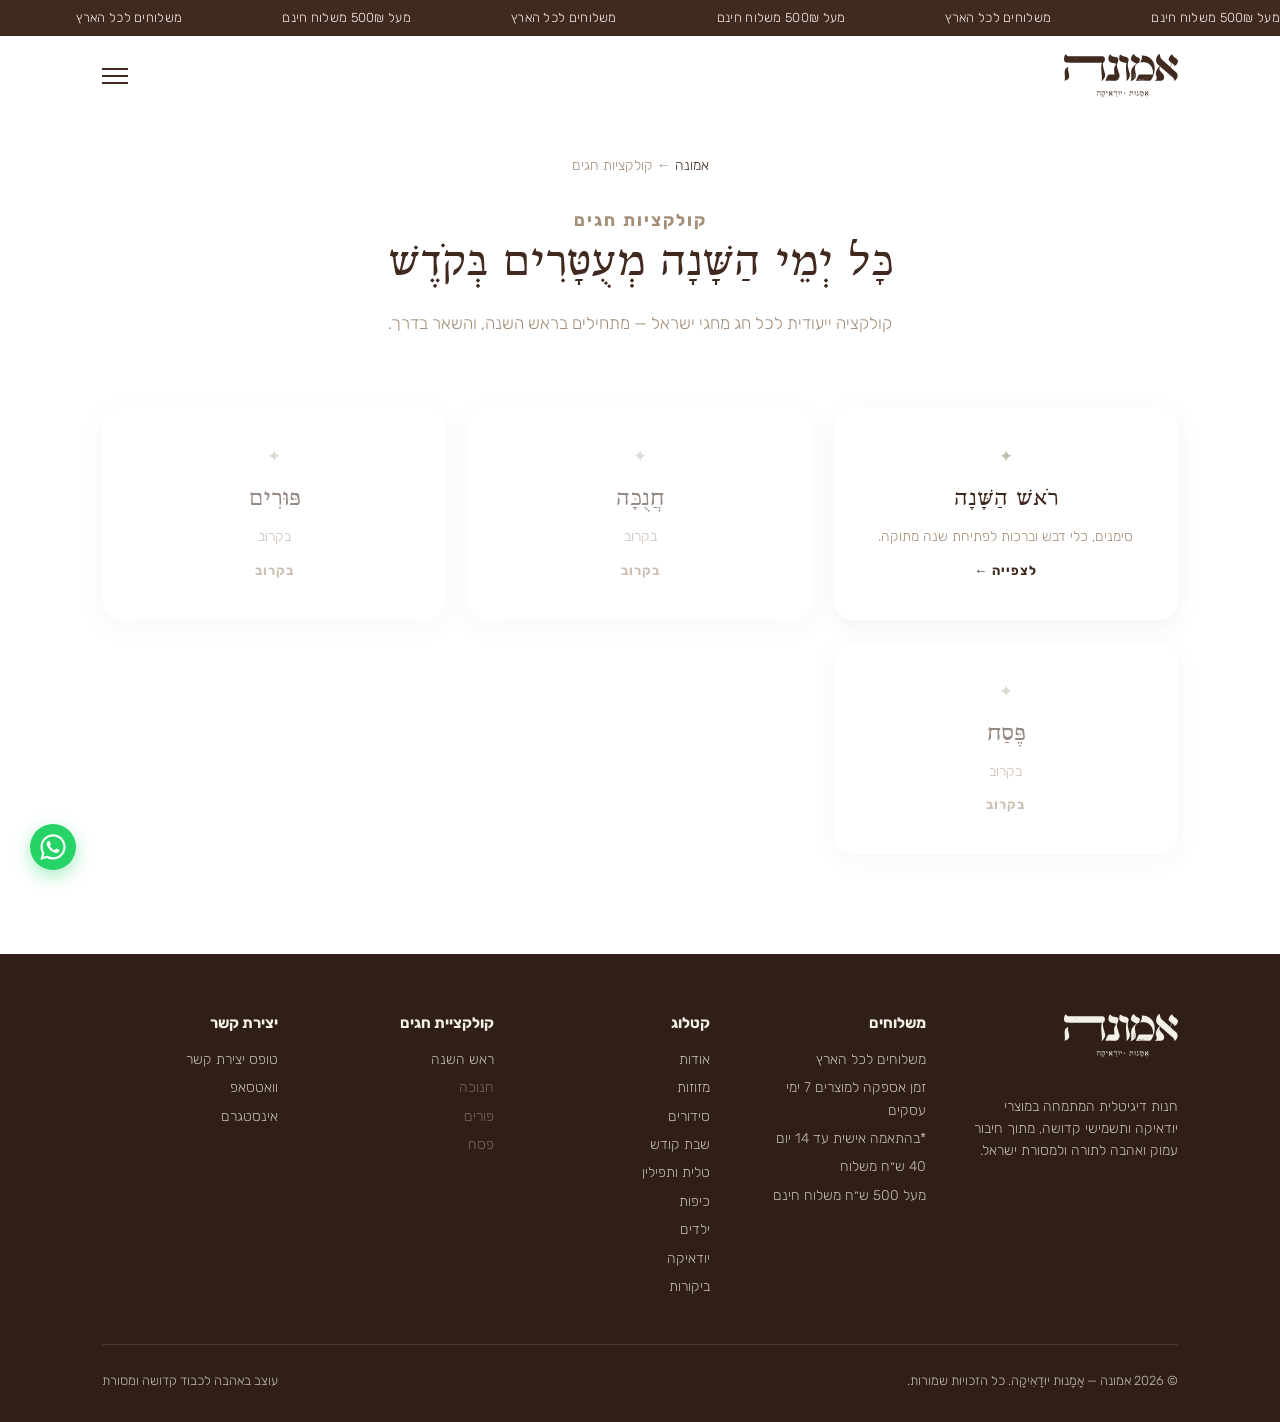
==== commit ba3d244d: "Adjust breadcrumb spacing and catalog heading" ====
--- a/holidays.html
+++ b/holidays.html
@@ -7,7 +7,7 @@
 <meta name="description" content="קולקציות חגים של אמונה — מוצרי יודאיקה מהודרים לכל חג מחגי ישראל, מתחילים בראש השנה.">
 <link rel="icon" type="image/svg+xml" href="assets/img/favicon.svg">
 <link rel="preconnect" href="https://fonts.googleapis.com">
-<link rel="stylesheet" href="assets/css/style.css?v=79">
+<link rel="stylesheet" href="assets/css/style.css?v=81">
 </head>
 <body>
 
--- a/assets/css/style.css
+++ b/assets/css/style.css
@@ -40,7 +40,11 @@
 
 * { box-sizing: border-box; margin: 0; padding: 0; }
 
-html { scroll-behavior: smooth; }
+html {
+  scroll-behavior: smooth;
+  /* Keep in-page anchor targets below the fixed promo bar and scrolled header. */
+  scroll-padding-top: 100px;
+}
 
 body {
   font-family: var(--font-body);
@@ -176,6 +180,7 @@
 @media (max-width: 760px) {
   .promo-bar { height: 32px; }
   .promo-item { font-size: 12px; }
+  html { scroll-padding-top: 82px; }
 }
 
 /* ==========================================================================
@@ -431,7 +436,7 @@
   font-size: 14px;
   font-weight: 200;
   color: var(--brown-light);
-  margin: 40px 0 20px 0;
+  margin: 75px 0 30px 0;
 }
 .breadcrumb a { color: var(--brown-1); }
 .breadcrumb a:hover { text-decoration: underline; }
